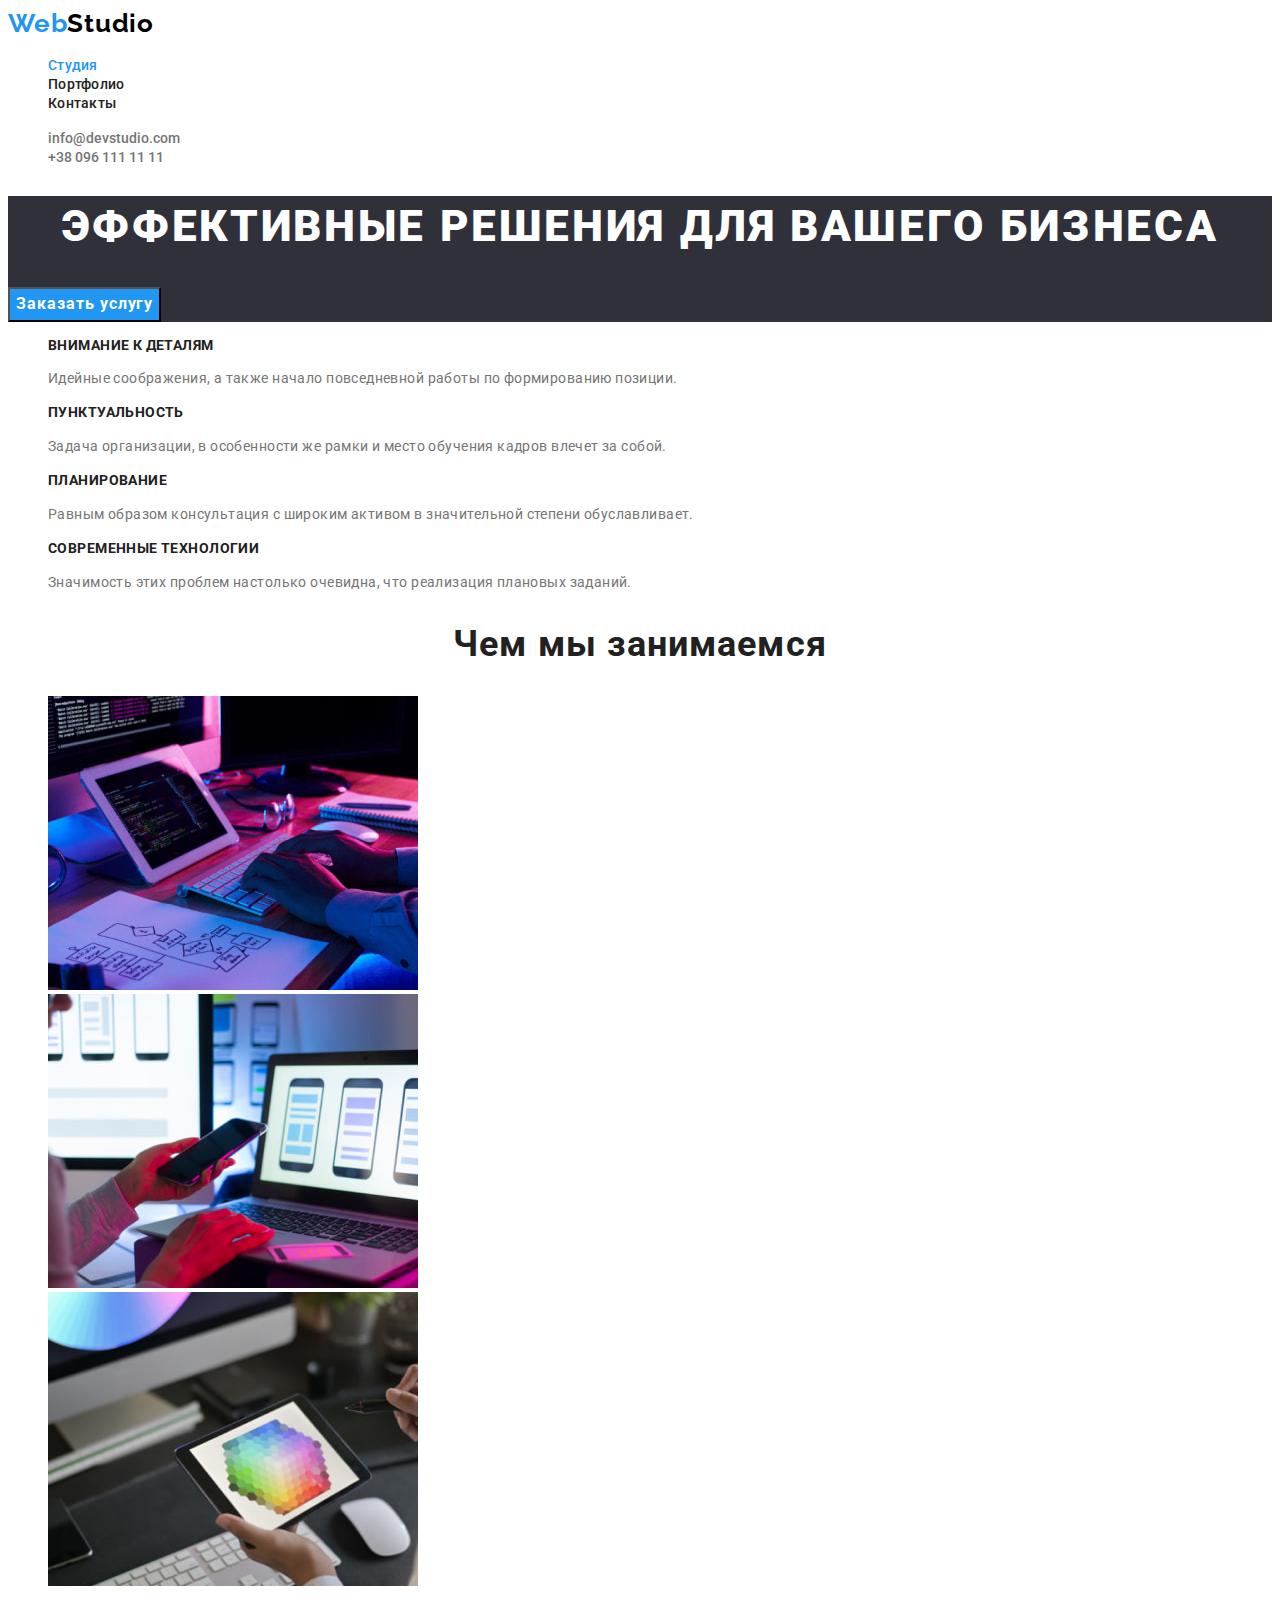
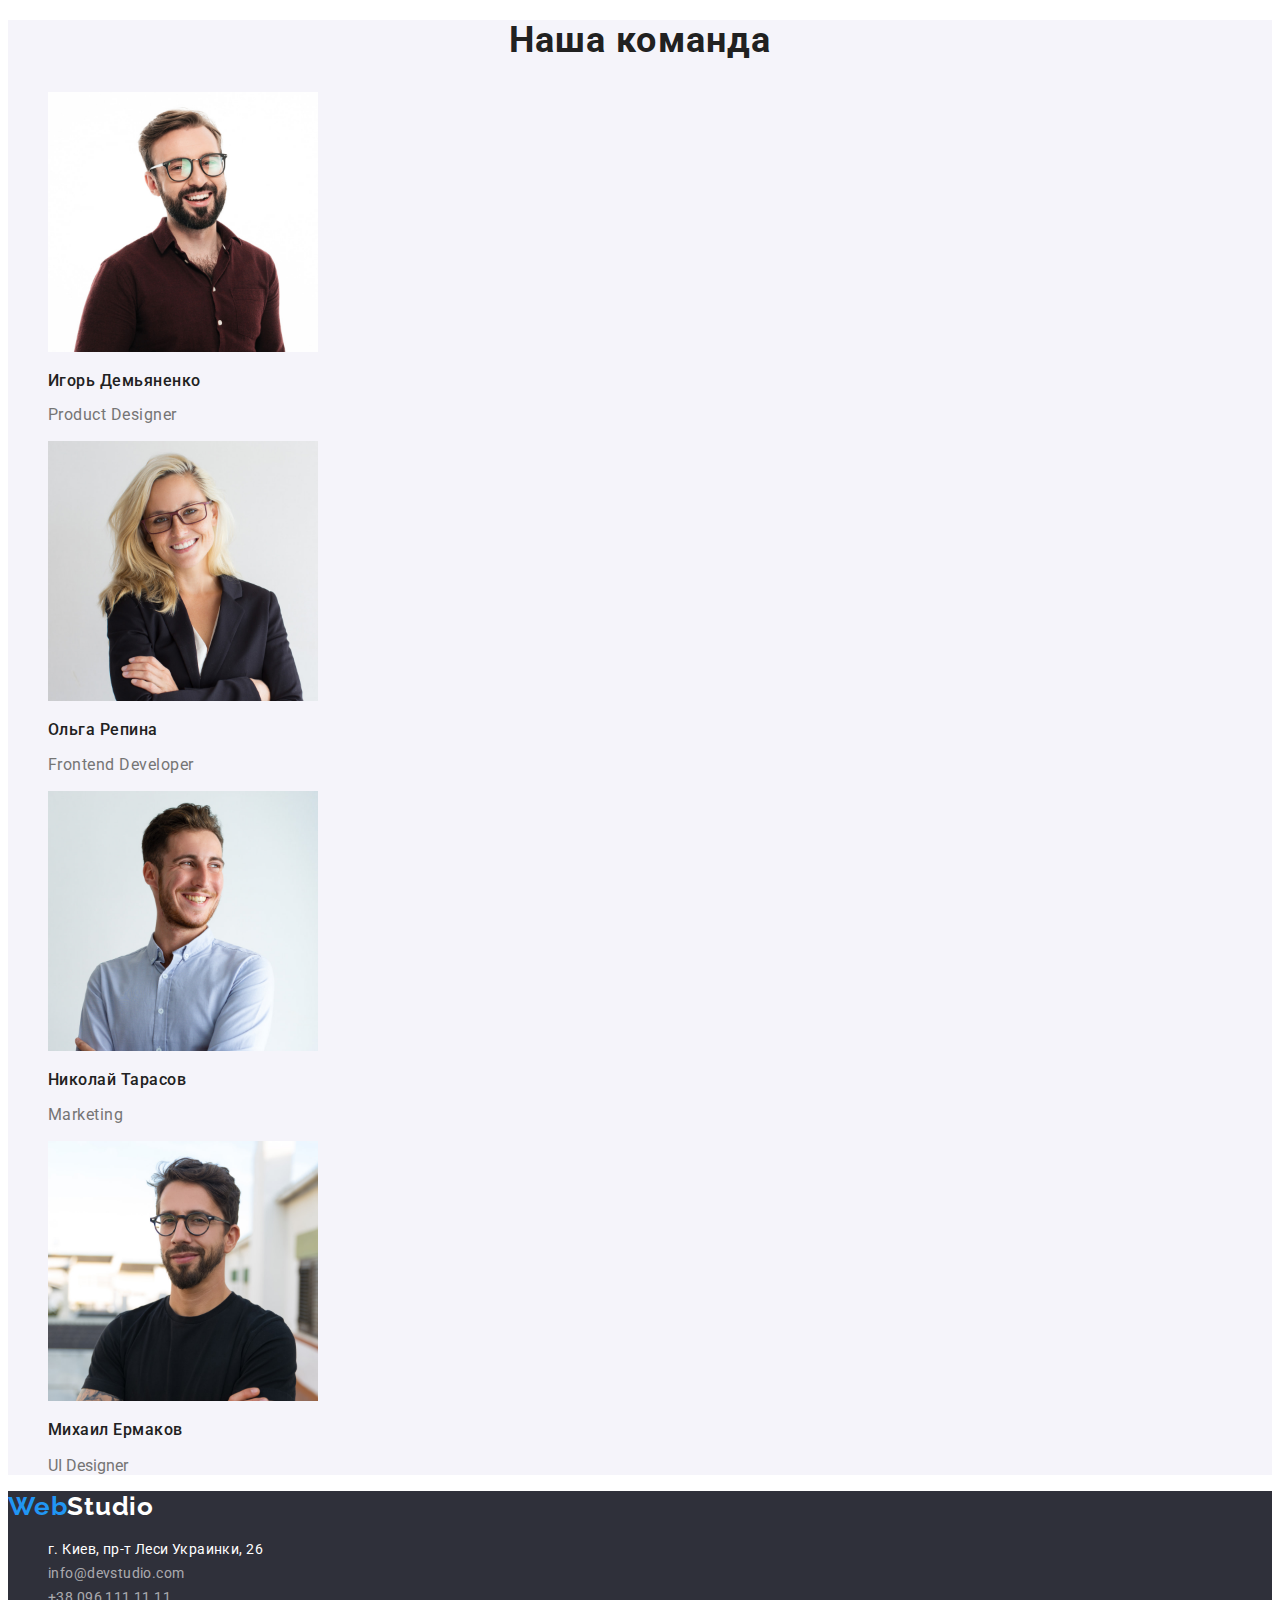
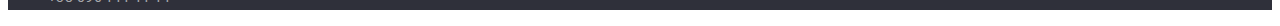
==== index.html @ c5df9e2e "Клонирует репозиторий" ====
<!DOCTYPE html>
<html lang="ru">
<head>
    <meta charset="UTF-8">
    <meta http-equiv="X-UA-Compatible" content="IE=edge">
    <meta name="viewport" content="width=device-width, initial-scale=1.0">
    <title>Студия</title>

    <link rel="preconnect" href="https://fonts.googleapis.com">
    <link rel="preconnect" href="https://fonts.gstatic.com" crossorigin>
    <link href="https://fonts.googleapis.com/css2?family=Raleway:wght@700&family=Roboto:wght@400;500;700;900&display=swap" rel="stylesheet">
    
    <link rel="stylesheet" href="./css/styles.css">
</head>
<body>
    <!-- Шапка сайта -->
    <header>
        <nav>
            <a class="logo" href="./index.html">Web<span class="logo-title">Studio</span></a> 
            <ul>
                <li><a class="link-nav current" href="./index.html">Студия</a></li>
                <li><a class="link-nav" href="./portfolio.html">Портфолио</a></li>
                <li><a class="link-nav" href="">Контакты</a></li>
            </ul>
        </nav>

            <ul>
                <li><a class="contact-nav" href="mailto:info@devstudio.com">info@devstudio.com</a></li>
                <li><a class="contact-nav" href="tel:+380961111111">+38 096 111 11 11</a></li>
            </ul>  
    </header>

    <main>
    <!-- Герой -->

        <section class="hero">
            <h1 class="hero-title">Эффективные решения для вашего бизнеса</h1>
            <button class="button" type="button">Заказать услугу</button>
        </section>

    <!-- Основные задачи -->

        <section>
    <!--Заголовок для ассистивных технологий-->
            <h2 class="visually-hidden">Особенности</h2>
            <ul class="features">
                <li>
                    <h3 class="features-title">Внимание к деталям</h3>
                    <p class="features-text">
                        Идейные соображения, а также начало
                        повседневной работы по формированию позиции.
                    </p>
                </li>
                <li>
                    <h3 class="features-title">Пунктуальность</h3>
                    <p class="features-text">
                        Задача организации, в особенности же рамки и
                        место обучения кадров влечет за собой.
                    </p>
                </li>
                <li>
                    <h3 class="features-title">Планирование</h3>
                    <p class="features-text">
                        Равным образом консультация с широким активом
                        в значительной степени обуславливает.
                    </p>
                </li>
                <li>
                    <h3 class="features-title">Современные технологии</h3>
                    <p class="features-text">
                        Значимость этих проблем настолько очевидна,
                        что реализация плановых заданий.
                    </p>
                </li>
            </ul>
        </section>
    <!-- Задачи студии -->
        <section>
            <h2 class="tasks">Чем мы занимаемся</h2>
            <ul>
                <li>
                    <img src="./img-studio/box1.jpeg" alt="Разработка сайтов" width="370">
                </li>
                <li>
                    <img src="./img-studio/box2.jpeg" alt="Техническая поддержка" width="370">
                </li>
                <li>
                    <img src="./img-studio/box3.jpeg" alt="Дизайнерское офорление" width="370">
                </li>
            </ul>
        </section>
        
    <!-- Наша команда -->
        <section class="section-team">
            <h2 class="team-title">Наша команда</h2>
        
            <ul>
                <li>
                    <img src="./img-studio/igor-dem.jpeg" alt="Фото Игоря Демьяненко" width="270">
                    <h3 class="team-member">Игорь Демьяненко</h3>
                    <p class="team-stream">Product Designer</p>
                </li>
                
                <li>
                    <img src="./img-studio/olga-repina.jpeg" alt="Фото Ольги Репиной" width="270">
                    <h3 class="team-member">Ольга Репина</h3>
                    <p class="team-stream">Frontend Developer</p>
                </li>
                
                <li>
                    <img src="./img-studio/nikolay-tarasov.jpeg" alt="Фото Николая Тарасова" width="270">
                    <h3 class="team-member">Николай Тарасов</h3>
                    <p class="team-stream">Marketing</p>
                </li>
                
                <li>
                    <img src="./img-studio/mikhail-ermakov.jpeg" alt="Фото Михаила Ермакова" width="270">
                    <h3 class="team-member">Михаил Ермаков</h3>
                    <p class="team-item">UI Designer</p>
                </li>
            </ul>   
        </section>
    </main>

<!-- Футер -->
    <footer class="footer">
        <a class="logo" href="./index.html">Web<span class="logo-title-footer">Studio</span></a> 
        <address>
            <ul>
                <li><a class="address-text" href="">г. Киев, пр-т Леси Украинки, 26</a></li>
                <li><a class="address-link" href="mailto:info@devstudio.com">info@devstudio.com</a></li>
                <li><a class="address-link" href="tel:+380961111111">+38 096 111 11 11</a></li>
            </ul>
        </address>
    </footer>
</body>
</html>
---- css/styles.css ----
:root {
  --primary-text-color: #757575;
  --title-text-color: #212121;
  --accent-color: #2196f3;
  --background-clr-btn: #F5F4FA;
}

body {
  font-family: 'Roboto', sans-serif;
  background-color: #ffffff;
  color: var(--primary-text-color);
}

li {
  list-style: none;
}
a {
  text-decoration: none;
}
/* Шапка сайта */
.logo {
  font-family: 'Raleway';
  font-weight: 700;
  font-size: 26px;
  line-height: 1.2;
  letter-spacing: 0.03em;

  color: var(--accent-color);
}

.logo-title {
  font-family: 'Raleway';
  font-size: 26px;
  line-height: 1.2;
  letter-spacing: 0.03em;

  color: #000000;
}

.link-nav.current {
  color: var(--accent-color)
}

.link-nav {
  font-weight: 500;
  font-size: 14px;
  line-height: 1.14;
  letter-spacing: 0.02em;

  color: var(--title-text-color);
}

.link-nav:hover,
.link-nav.current:focus {
  color: var(--accent-color);
}

.link-nav.current:active {
  color: var(--accent-color);
}

.contact-nav {
  font-weight: 500;
  font-size: 14px;
  line-height: 1.14;

  color: var(--primary-text-color);
}

.contact-nav:hover,
.contact-nav:focus {
  color: var(--accent-color);
}

/* Секция Герой */
.hero {
  background: #2f303a;
}

.hero-title {
  font-weight: 900;
  font-size: 44px;
  line-height: 1.4;
  text-align: center;
  letter-spacing: 0.06em;
  text-transform: uppercase;

  color: #ffffff;
}

.button {
  font-family: inherit;
  font-weight: 700;
  font-size: 16px;
  line-height: 1.8;
  align-items: center;
  text-align: center;
  letter-spacing: 0.06em;
  cursor: pointer;

  background-color: var(--accent-color);
  color: #FFFFFF;
}

/* Основные задачи Веб-Студии */
.visually-hidden {
  position: absolute;
  white-space: nowrap;
  width: 1px;
  height: 1px;
  overflow: hidden;
  border: 0;
  padding: 0;
  clip: rect(0 0 0 0);
  clip-path: inset(50%);
  margin: -1px;
}

.features-title {
  font-weight: 700;
  font-size: 14px;
  line-height: 1.14;
  letter-spacing: 0.03em;
  text-transform: uppercase;

  color: var(--title-text-color)
  }

.features-text {
font-size: 14px;
line-height: 1.7;
letter-spacing: 0.03em;

color: var(--primary-text-color)
}

/* Задачи Веб-Студии */
.tasks {
font-weight: 700;
font-size: 36px;
line-height: 1.16;
text-align: center;
letter-spacing: 0.03em;

color: var(--title-text-color)
}

/* Наша команда */
.section-team {
  background: #F5F4FA;
}
.team-title {
  font-weight: 700;
  font-size: 36px;
  line-height: 1.16;
  text-align: center;
  letter-spacing: 0.03em;

  color: var(--title-text-color)
}

.team-member {
  font-weight: 500;
  font-size: 16px;
  line-height: 1.18;
  letter-spacing: 0.03em;

  color: var(--title-text-color);
}

.team-stream {
  font-weight: 400;
  font-size: 16px;
  line-height: 1.18;
  letter-spacing: 0.03em;

  color: var(--primary-text-color)
}

/* Футер */
.footer {
  background: #2F303A;
}

.logo-title-footer {
  font-family: 'Raleway';
  font-size: 26px;
  line-height: 1.2;
  letter-spacing: 0.03em;

  color: #FFFFFF;
}

.address-text {
  font-family: 'Roboto';
  font-style: normal;
  font-size: 14px;
  line-height: 1.71;
  letter-spacing: 0.03em;

  color: #FFFFFF;
}
.address-link {
  font-family: 'Roboto';
  font-style: normal;
  font-size: 14px;
  line-height: 1.71;
  letter-spacing: 0.03em;

  color: rgba(255, 255, 255, 0.6);
}

/* Страница Портфолио */

.button-filter {
  font-family: inherit;
  font-weight: 500;
  font-size: 16px;
  line-height: 1.62;
  text-align: center;
  letter-spacing: 0.03em;
  cursor: pointer;
  
  color:var(--title-text-color);
  background-color: var(--background-clr-btn);
}
.button-filter:hover,
.button-filter:focus {
  color: #FFFFFF;
  background-color: var(--accent-color);
}
.button-filter .active:active {
  color: #FFFFFF;
  background-color: var(--accent-color);
}
/* Галерея проектов */
.cards-title {
  font-weight: 700;
  font-size: 18px;
  line-height: 2;
  letter-spacing: 0.06em;

  color: var(--title-text-color)
}
.cards-item {
  font-size: 16px;
  line-height: 1.88;
  letter-spacing: 0.03em;

  color: var(--primary-text-color);
}
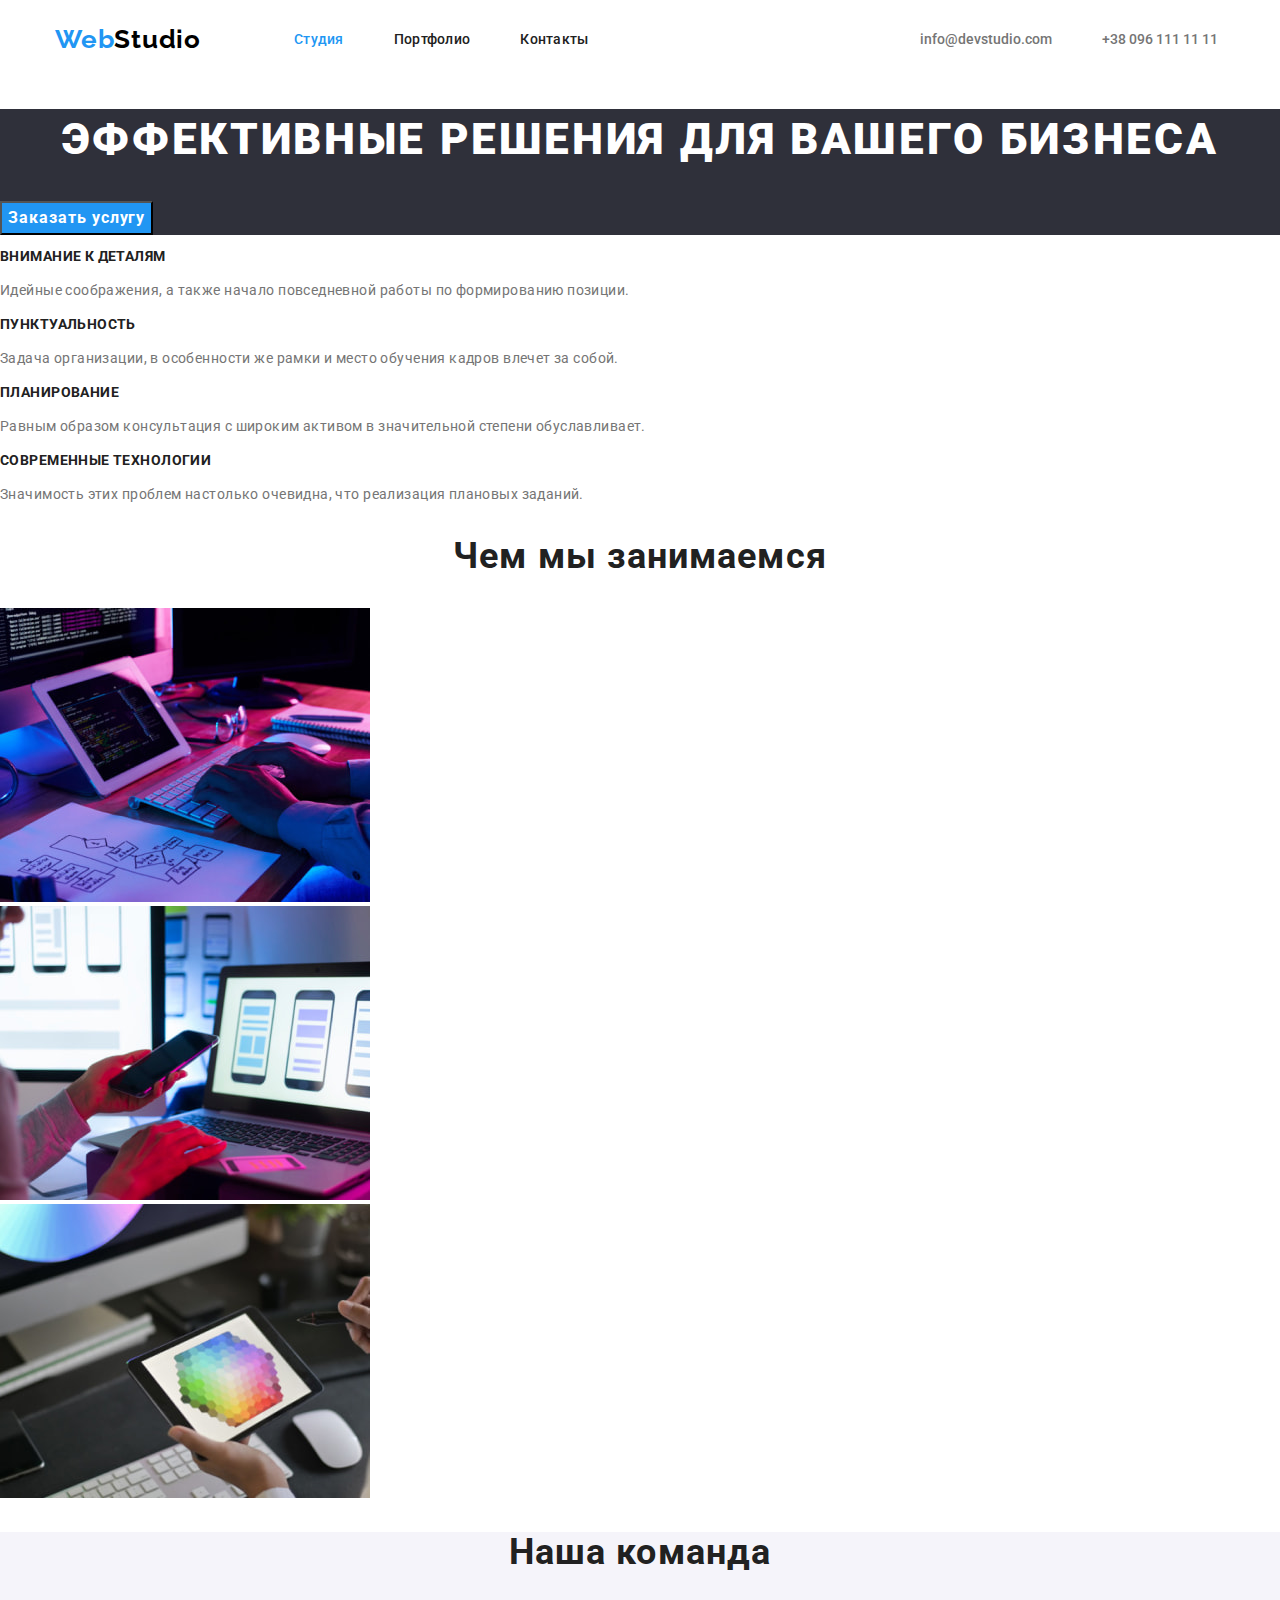
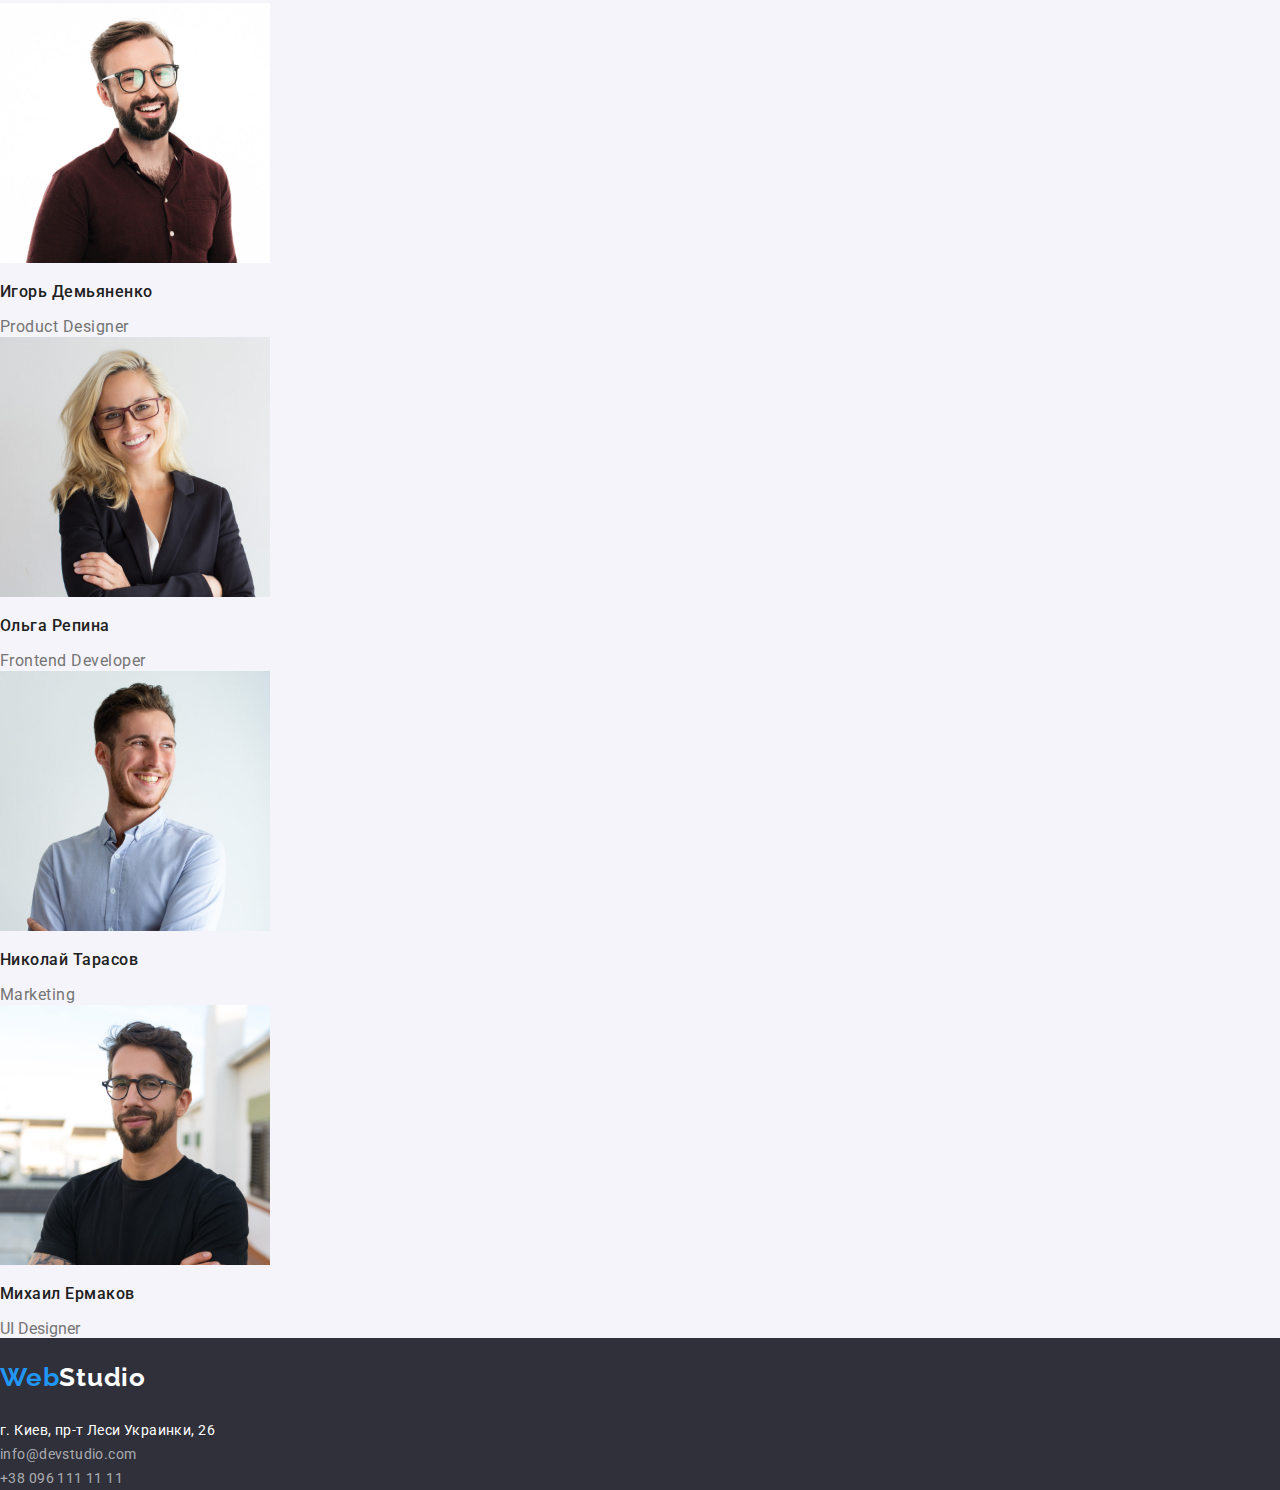
==== commit 2b29b34f: "Оформляет Header" ====
--- a/index.html
+++ b/index.html
@@ -5,6 +5,8 @@
     <meta http-equiv="X-UA-Compatible" content="IE=edge">
     <meta name="viewport" content="width=device-width, initial-scale=1.0">
     <title>Студия</title>
+
+    <link rel="stylesheet" href="https://cdnjs.cloudflare.com/ajax/libs/modern-normalize/1.1.0/modern-normalize.min.css" integrity="sha512-wpPYUAdjBVSE4KJnH1VR1HeZfpl1ub8YT/NKx4PuQ5NmX2tKuGu6U/JRp5y+Y8XG2tV+wKQpNHVUX03MfMFn9Q==" crossorigin="anonymous" referrerpolicy="no-referrer" />
 
     <link rel="preconnect" href="https://fonts.googleapis.com">
     <link rel="preconnect" href="https://fonts.gstatic.com" crossorigin>
@@ -15,19 +17,21 @@
 <body>
     <!-- Шапка сайта -->
     <header>
-        <nav>
-            <a class="logo" href="./index.html">Web<span class="logo-title">Studio</span></a> 
-            <ul>
-                <li><a class="link-nav current" href="./index.html">Студия</a></li>
-                <li><a class="link-nav" href="./portfolio.html">Портфолио</a></li>
-                <li><a class="link-nav" href="">Контакты</a></li>
+        <div class="header">
+            <nav class="nav-box">
+                <a class="logo" href="./index.html">Web<span class="logo-title">Studio</span></a> 
+                <ul class="navigation-links">
+                    <li class="site-nav"><a class="link-nav current" href="./index.html">Студия</a></li>
+                    <li class="site-nav"><a class="link-nav" href="./portfolio.html">Портфолио</a></li>
+                    <li class="site-nav"><a class="link-nav" href="">Контакты</a></li>
+                </ul>
+            </nav>
+
+            <ul class="contact-box">
+                <li class="site-contact"><a class="contact-nav" href="mailto:info@devstudio.com">info@devstudio.com</a></li>
+                <li class="site-contact"><a class="contact-nav" href="tel:+380961111111">+38 096 111 11 11</a></li>
             </ul>
-        </nav>
-
-            <ul>
-                <li><a class="contact-nav" href="mailto:info@devstudio.com">info@devstudio.com</a></li>
-                <li><a class="contact-nav" href="tel:+380961111111">+38 096 111 11 11</a></li>
-            </ul>  
+        </div> 
     </header>
 
     <main>
--- a/css/styles.css
+++ b/css/styles.css
@@ -9,13 +9,24 @@
   font-family: 'Roboto', sans-serif;
   background-color: #ffffff;
   color: var(--primary-text-color);
+
+  margin: 0;
 }
 
 li {
   list-style: none;
+  margin: 0;
+}
+ul {
+  margin: 0;
+  padding: 0;
 }
 a {
   text-decoration: none;
+  margin: 0;
+}
+p {
+  margin: 0;
 }
 /* Шапка сайта */
 .logo {
@@ -25,9 +36,12 @@
   line-height: 1.2;
   letter-spacing: 0.03em;
 
-  color: var(--accent-color);
-}
-
+  display: block;
+  padding-top: 24px;
+  padding-bottom: 25px;
+
+  color: var(--accent-color); 
+}
 .logo-title {
   font-family: 'Raleway';
   font-size: 26px;
@@ -36,20 +50,42 @@
 
   color: #000000;
 }
-
+.header {
+  display: flex;
+  width: 1170px;
+  height: 80px;
+  margin-left: auto;
+  margin-right: auto;
+  align-items: center;
+}
+.nav-box {
+  display: flex;
+}
+.contact-box {
+  display: flex;
+  margin-left: 331px;
+}
+.navigation-links {
+  display: flex;
+  margin-left: 93px;
+}
+.navigation-links .site-nav + .site-nav {
+  margin-left: 50px;
+}
+.link-nav {
+  display: block;
+  padding: 32px 0;
+
+  font-weight: 500;
+  font-size: 14px;
+  line-height: 1.14;
+  letter-spacing: 0.02em;
+
+  color: var(--title-text-color);
+}
 .link-nav.current {
   color: var(--accent-color)
 }
-
-.link-nav {
-  font-weight: 500;
-  font-size: 14px;
-  line-height: 1.14;
-  letter-spacing: 0.02em;
-
-  color: var(--title-text-color);
-}
-
 .link-nav:hover,
 .link-nav.current:focus {
   color: var(--accent-color);
@@ -58,15 +94,19 @@
 .link-nav.current:active {
   color: var(--accent-color);
 }
-
+.contact-box .site-contact + .site-contact {
+  margin-left: 50px;
+}
 .contact-nav {
   font-weight: 500;
   font-size: 14px;
   line-height: 1.14;
 
   color: var(--primary-text-color);
-}
-
+
+  display: block;
+  padding: 32px 0;
+}
 .contact-nav:hover,
 .contact-nav:focus {
   color: var(--accent-color);
@@ -89,6 +129,9 @@
 }
 
 .button {
+  margin-left: auto;
+  margin-right: auto;
+
   font-family: inherit;
   font-weight: 700;
   font-size: 16px;
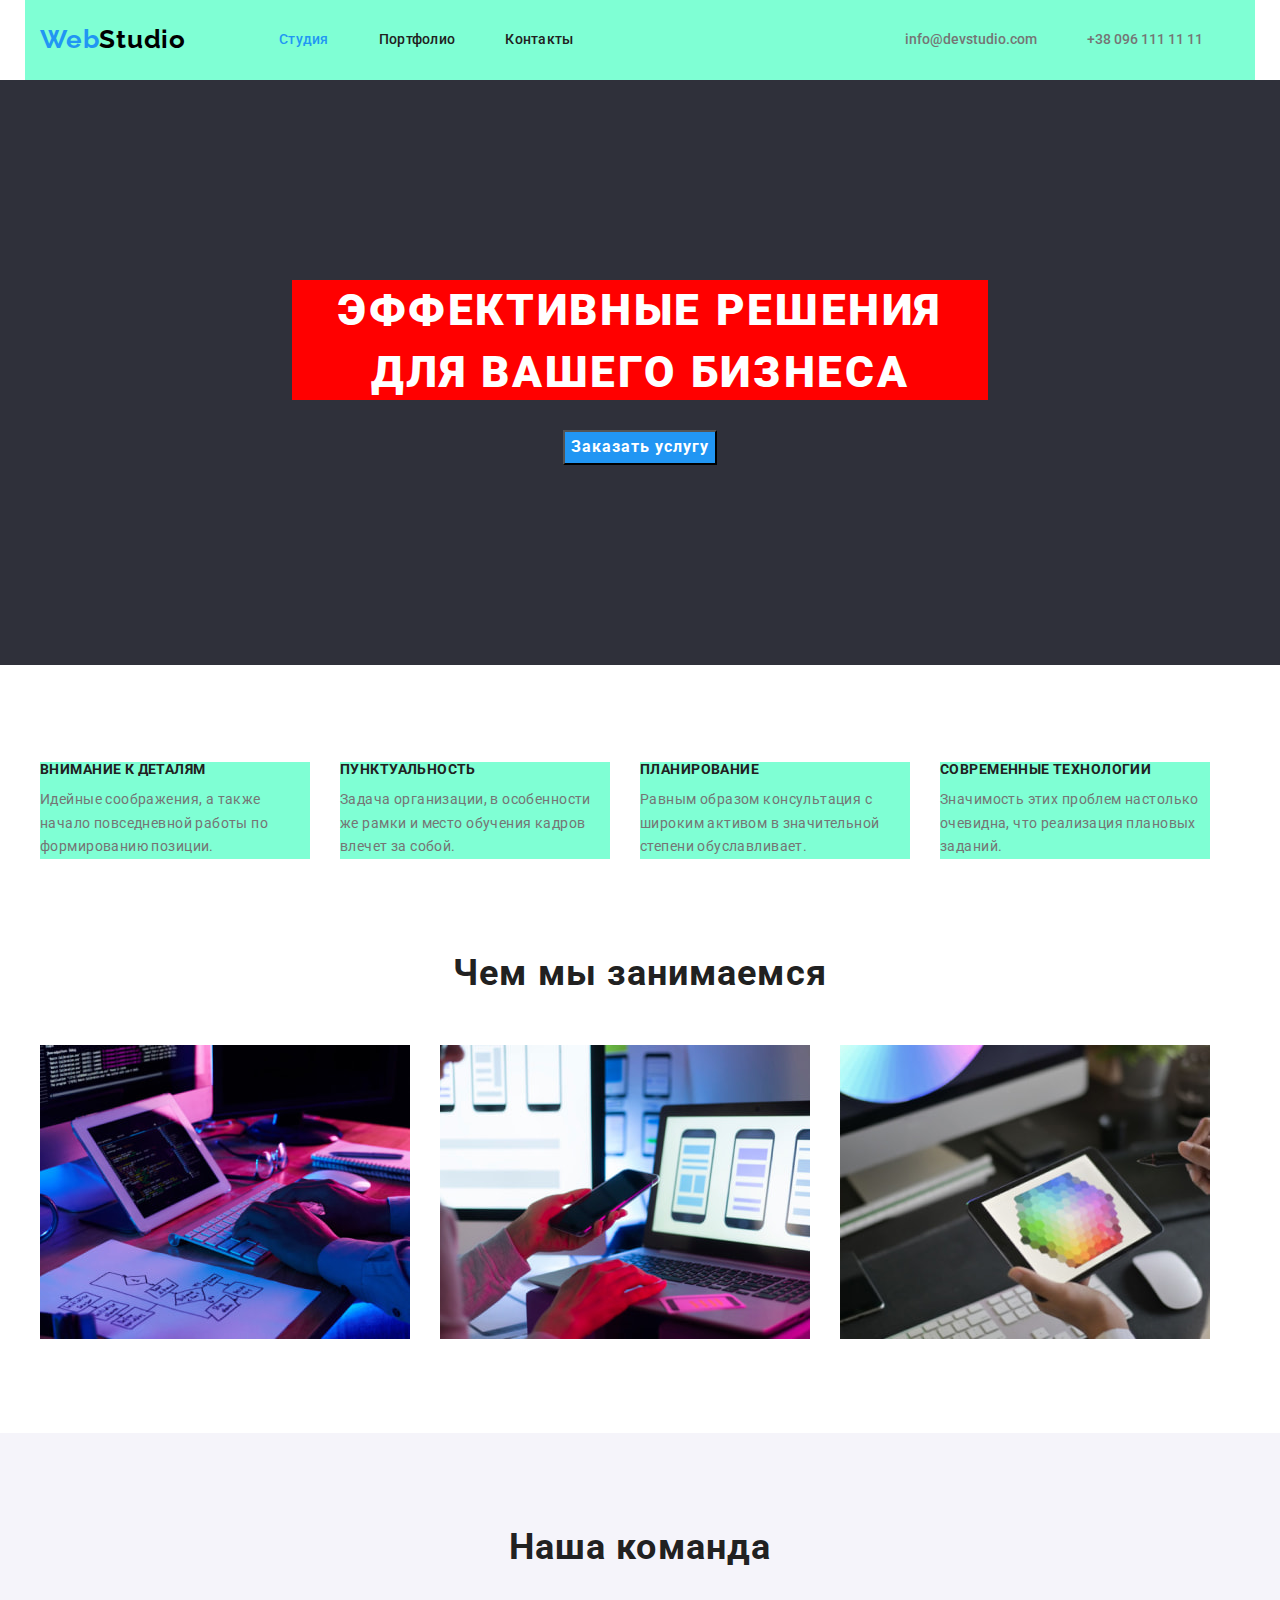
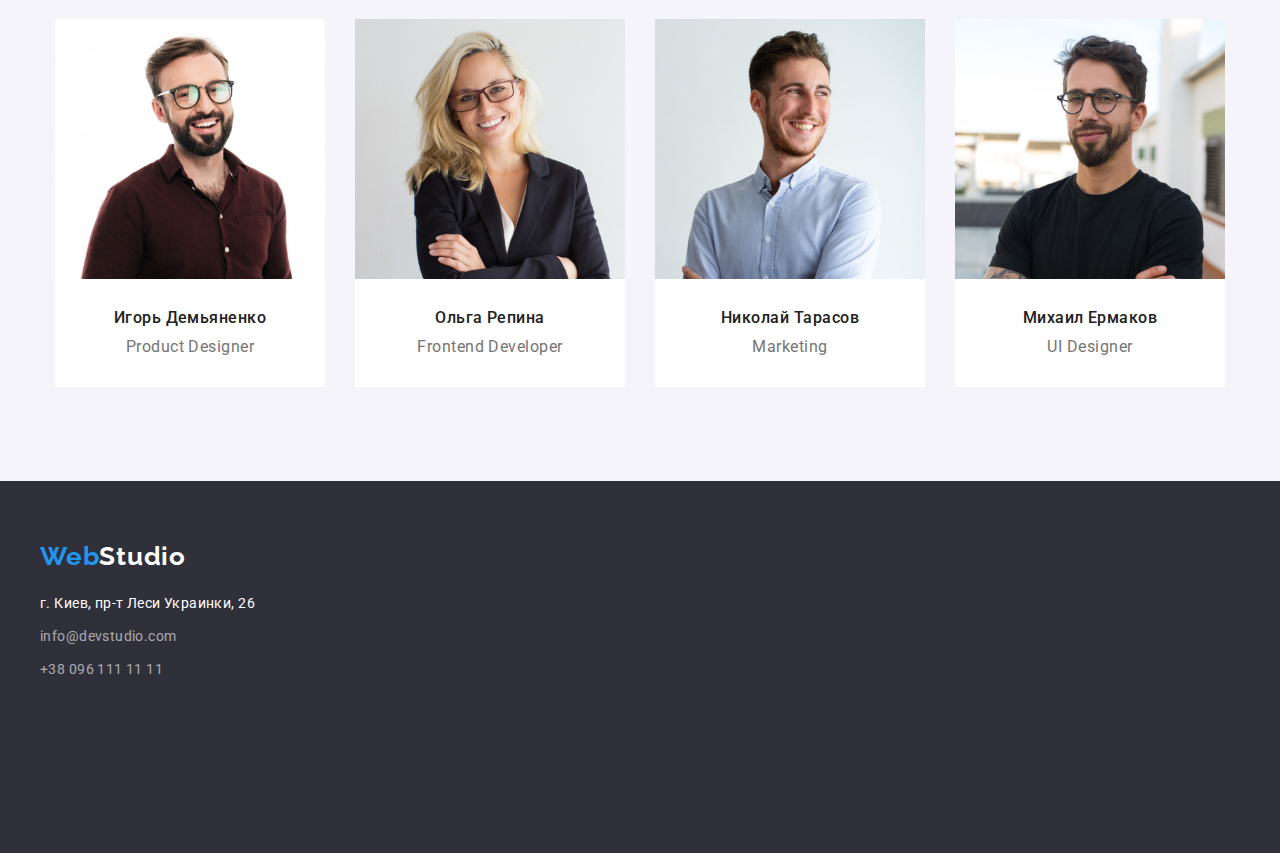
==== commit cd8dd550: "Оформляет страницу Студия" ====
--- a/index.html
+++ b/index.html
@@ -38,38 +38,40 @@
     <!-- Герой -->
 
         <section class="hero">
+            <div class="hero-conteiner">
             <h1 class="hero-title">Эффективные решения для вашего бизнеса</h1>
             <button class="button" type="button">Заказать услугу</button>
+            </div>
         </section>
 
     <!-- Основные задачи -->
 
-        <section>
+        <section class="container">
     <!--Заголовок для ассистивных технологий-->
             <h2 class="visually-hidden">Особенности</h2>
             <ul class="features">
-                <li>
+                <li class="features-item">
                     <h3 class="features-title">Внимание к деталям</h3>
                     <p class="features-text">
                         Идейные соображения, а также начало
                         повседневной работы по формированию позиции.
                     </p>
                 </li>
-                <li>
+                <li class="features-item">
                     <h3 class="features-title">Пунктуальность</h3>
                     <p class="features-text">
                         Задача организации, в особенности же рамки и
                         место обучения кадров влечет за собой.
                     </p>
                 </li>
-                <li>
+                <li class="features-item">
                     <h3 class="features-title">Планирование</h3>
                     <p class="features-text">
                         Равным образом консультация с широким активом
                         в значительной степени обуславливает.
                     </p>
                 </li>
-                <li>
+                <li class="features-item">
                     <h3 class="features-title">Современные технологии</h3>
                     <p class="features-text">
                         Значимость этих проблем настолько очевидна,
@@ -79,63 +81,69 @@
             </ul>
         </section>
     <!-- Задачи студии -->
-        <section>
-            <h2 class="tasks">Чем мы занимаемся</h2>
-            <ul>
-                <li>
+        <section class="container-task">
+            <h2 class="tasks-title">Чем мы занимаемся</h2>
+            <ul class="tasks">
+                <li class="task-item">
                     <img src="./img-studio/box1.jpeg" alt="Разработка сайтов" width="370">
                 </li>
-                <li>
+                <li class="task-item">
                     <img src="./img-studio/box2.jpeg" alt="Техническая поддержка" width="370">
                 </li>
-                <li>
+                <li class="task-item">
                     <img src="./img-studio/box3.jpeg" alt="Дизайнерское офорление" width="370">
                 </li>
             </ul>
         </section>
         
     <!-- Наша команда -->
-        <section class="section-team">
+        <section class="container-team">
+            <div class="our-team">
             <h2 class="team-title">Наша команда</h2>
         
-            <ul>
-                <li>
+            <ul class="list-members">
+                <li class="member">
                     <img src="./img-studio/igor-dem.jpeg" alt="Фото Игоря Демьяненко" width="270">
                     <h3 class="team-member">Игорь Демьяненко</h3>
                     <p class="team-stream">Product Designer</p>
                 </li>
                 
-                <li>
+                <li class="member">
                     <img src="./img-studio/olga-repina.jpeg" alt="Фото Ольги Репиной" width="270">
                     <h3 class="team-member">Ольга Репина</h3>
                     <p class="team-stream">Frontend Developer</p>
                 </li>
                 
-                <li>
+                <li class="member">
                     <img src="./img-studio/nikolay-tarasov.jpeg" alt="Фото Николая Тарасова" width="270">
                     <h3 class="team-member">Николай Тарасов</h3>
                     <p class="team-stream">Marketing</p>
                 </li>
                 
-                <li>
+                <li class="member">
                     <img src="./img-studio/mikhail-ermakov.jpeg" alt="Фото Михаила Ермакова" width="270">
                     <h3 class="team-member">Михаил Ермаков</h3>
-                    <p class="team-item">UI Designer</p>
+                    <p class="team-stream">UI Designer</p>
                 </li>
-            </ul>   
+            </ul>
+            </div>
         </section>
     </main>
 
 <!-- Футер -->
     <footer class="footer">
-        <a class="logo" href="./index.html">Web<span class="logo-title-footer">Studio</span></a> 
-        <address>
-            <ul>
-                <li><a class="address-text" href="">г. Киев, пр-т Леси Украинки, 26</a></li>
-                <li><a class="address-link" href="mailto:info@devstudio.com">info@devstudio.com</a></li>
-                <li><a class="address-link" href="tel:+380961111111">+38 096 111 11 11</a></li>
-            </ul>
-        </address>
+        <div class="footer-item">
+            <div class="logotype">
+                <a class="logo-footer" href="./index.html">Web<span class="logo-title-footer">Studio</span></a> 
+            </div>
+            <address class="address">
+                <ul>
+                    <li class="address-item"><a class="address-text" href="">г. Киев, пр-т Леси Украинки, 26</a></li>
+                    <li class="address-item"><a class="address-link" href="mailto:info@devstudio.com">info@devstudio.com</a></li>
+                    <li class="address-item"><a class="address-link" href="tel:+380961111111">+38 096 111 11 11</a></li>
+                </ul>
+            </address>
+        </div>
     </footer>
 </body>
 </html>
--- a/css/styles.css
+++ b/css/styles.css
@@ -2,7 +2,7 @@
   --primary-text-color: #757575;
   --title-text-color: #212121;
   --accent-color: #2196f3;
-  --background-clr-btn: #F5F4FA;
+  --background-clr-btn: #f5f4fa;
 }
 
 body {
@@ -24,9 +24,18 @@
 a {
   text-decoration: none;
   margin: 0;
+  padding: 0;
 }
 p {
   margin: 0;
+}
+h1,
+h2,
+h3 {
+  margin: 0;
+}
+img {
+  display: block;
 }
 /* Шапка сайта */
 .logo {
@@ -40,7 +49,7 @@
   padding-top: 24px;
   padding-bottom: 25px;
 
-  color: var(--accent-color); 
+  color: var(--accent-color);
 }
 .logo-title {
   font-family: 'Raleway';
@@ -52,8 +61,13 @@
 }
 .header {
   display: flex;
-  width: 1170px;
+  width: 1200px;
   height: 80px;
+  padding-left: 15px;
+  padding-right: 15px;
+
+  background-color: aquamarine;
+
   margin-left: auto;
   margin-right: auto;
   align-items: center;
@@ -84,7 +98,7 @@
   color: var(--title-text-color);
 }
 .link-nav.current {
-  color: var(--accent-color)
+  color: var(--accent-color);
 }
 .link-nav:hover,
 .link-nav.current:focus {
@@ -116,8 +130,22 @@
 .hero {
   background: #2f303a;
 }
-
+.hero-conteiner {
+  text-align: center;
+  width: 1200px;
+  padding-left: 15px;
+  padding-right: 15px;
+  padding-top: 200px;
+  margin-left: auto;
+  margin-right: auto;
+}
 .hero-title {
+  width: 696px;
+  height: 120px;
+  margin-left: auto;
+  margin-right: auto;
+  margin-bottom: 30px;
+
   font-weight: 900;
   font-size: 44px;
   line-height: 1.4;
@@ -126,23 +154,24 @@
   text-transform: uppercase;
 
   color: #ffffff;
+  background-color: red;
 }
 
 .button {
-  margin-left: auto;
-  margin-right: auto;
+  margin-right: auto;
+  margin-left: auto;
+  margin-bottom: 200px;
 
   font-family: inherit;
   font-weight: 700;
   font-size: 16px;
   line-height: 1.8;
-  align-items: center;
-  text-align: center;
+
   letter-spacing: 0.06em;
   cursor: pointer;
 
   background-color: var(--accent-color);
-  color: #FFFFFF;
+  color: #ffffff;
 }
 
 /* Основные задачи Веб-Студии */
@@ -158,51 +187,123 @@
   clip-path: inset(50%);
   margin: -1px;
 }
-
+.container {
+  width: 1200px;
+  padding-left: 15px;
+  padding-right: 15px;
+  margin-left: auto;
+  margin-right: auto;
+  margin-top: 97px;
+  margin-bottom: 94px;
+}
+.features {
+  display: flex;
+}
+.features-item {
+  width: 270px;
+  background-color: aquamarine;
+}
+.features .features-item + .features-item {
+  margin-left: 30px;
+}
 .features-title {
+  margin-bottom: 10px;
+
   font-weight: 700;
   font-size: 14px;
   line-height: 1.14;
   letter-spacing: 0.03em;
   text-transform: uppercase;
 
-  color: var(--title-text-color)
-  }
+  color: var(--title-text-color);
+}
 
 .features-text {
-font-size: 14px;
-line-height: 1.7;
-letter-spacing: 0.03em;
-
-color: var(--primary-text-color)
+  font-size: 14px;
+  line-height: 1.7;
+  letter-spacing: 0.03em;
+
+  color: var(--primary-text-color);
 }
 
 /* Задачи Веб-Студии */
-.tasks {
-font-weight: 700;
-font-size: 36px;
-line-height: 1.16;
-text-align: center;
-letter-spacing: 0.03em;
-
-color: var(--title-text-color)
-}
-
-/* Наша команда */
-.section-team {
-  background: #F5F4FA;
-}
-.team-title {
+.container-task {
+  width: 1200px;
+  padding-left: 15px;
+  padding-right: 15px;
+  margin-left: auto;
+  margin-right: auto;
+  margin-bottom: 94px;
+}
+.tasks-title {
+  margin-bottom: 50px;
+
   font-weight: 700;
   font-size: 36px;
   line-height: 1.16;
   text-align: center;
   letter-spacing: 0.03em;
 
-  color: var(--title-text-color)
-}
-
+  color: var(--title-text-color);
+}
+.tasks {
+  display: flex;
+}
+.tasks .task-item + .task-item {
+  margin-left: 30px;
+}
+
+/* Наша команда */
+.container-team {
+  background: #f5f4fa;
+}
+.our-team {
+  display: flex;
+  width: 1200px;
+  padding-left: 15px;
+  padding-right: 15px;
+  margin-left: auto;
+  margin-right: auto;
+  height: 648px;
+  flex-wrap: wrap;
+  justify-content: space-around;
+  align-content: center;
+}
+.team-title {
+  padding-top: 94px;
+  padding-bottom: 50px;
+
+  text-align: center;
+  font-weight: 700;
+  font-size: 36px;
+  line-height: 1.16;
+
+  letter-spacing: 0.03em;
+
+  color: var(--title-text-color);
+}
+.list-members {
+  display: flex;
+  text-align: center;
+  width: 1170px;
+  height: 368px;
+  margin-bottom: 94px;
+  margin-left: auto;
+  margin-right: auto;
+}
+.list-members .member + .member {
+  margin-left: 30px;
+}
+.member {
+  width: 270px;
+  height: 368px;
+
+  background-color: #ffffff;
+}
 .team-member {
+  margin-top: 30px;
+  text-align: center;
+
   font-weight: 500;
   font-size: 16px;
   line-height: 1.18;
@@ -212,28 +313,64 @@
 }
 
 .team-stream {
+  margin-top: 10px;
+  text-align: center;
+
   font-weight: 400;
   font-size: 16px;
   line-height: 1.18;
   letter-spacing: 0.03em;
 
-  color: var(--primary-text-color)
+  color: var(--primary-text-color);
 }
 
 /* Футер */
 .footer {
-  background: #2F303A;
-}
-
+  background: #2f303a;
+  display: block;
+}
+.footer-item {
+  align-items: flex-start;
+  width: 1200px;
+  height: 252px;
+  padding: 60px 15px;
+  margin-left: auto;
+  margin-right: auto;
+}
+.logotype {
+  display: block;
+  margin-right: 0;
+}
+.logo-footer {
+  font-family: 'Raleway';
+  font-weight: 700;
+  font-size: 26px;
+  line-height: 1.2;
+  letter-spacing: 0.03em;
+
+  display: block;
+
+  color: var(--accent-color);
+}
+.address {
+  display: block;
+  width: 231px;
+  height: 81px;
+  padding-top: 20px;
+  padding-bottom: 60px;
+  margin-right: 0;
+}
 .logo-title-footer {
   font-family: 'Raleway';
   font-size: 26px;
   line-height: 1.2;
   letter-spacing: 0.03em;
 
-  color: #FFFFFF;
-}
-
+  color: #ffffff;
+}
+.address .address-item + .address-item {
+  padding-top: 9px;
+}
 .address-text {
   font-family: 'Roboto';
   font-style: normal;
@@ -241,7 +378,7 @@
   line-height: 1.71;
   letter-spacing: 0.03em;
 
-  color: #FFFFFF;
+  color: #ffffff;
 }
 .address-link {
   font-family: 'Roboto';
@@ -263,17 +400,17 @@
   text-align: center;
   letter-spacing: 0.03em;
   cursor: pointer;
-  
-  color:var(--title-text-color);
+
+  color: var(--title-text-color);
   background-color: var(--background-clr-btn);
 }
 .button-filter:hover,
 .button-filter:focus {
-  color: #FFFFFF;
+  color: #ffffff;
   background-color: var(--accent-color);
 }
 .button-filter .active:active {
-  color: #FFFFFF;
+  color: #ffffff;
   background-color: var(--accent-color);
 }
 /* Галерея проектов */
@@ -283,7 +420,7 @@
   line-height: 2;
   letter-spacing: 0.06em;
 
-  color: var(--title-text-color)
+  color: var(--title-text-color);
 }
 .cards-item {
   font-size: 16px;
@@ -291,4 +428,4 @@
   letter-spacing: 0.03em;
 
   color: var(--primary-text-color);
-}+}
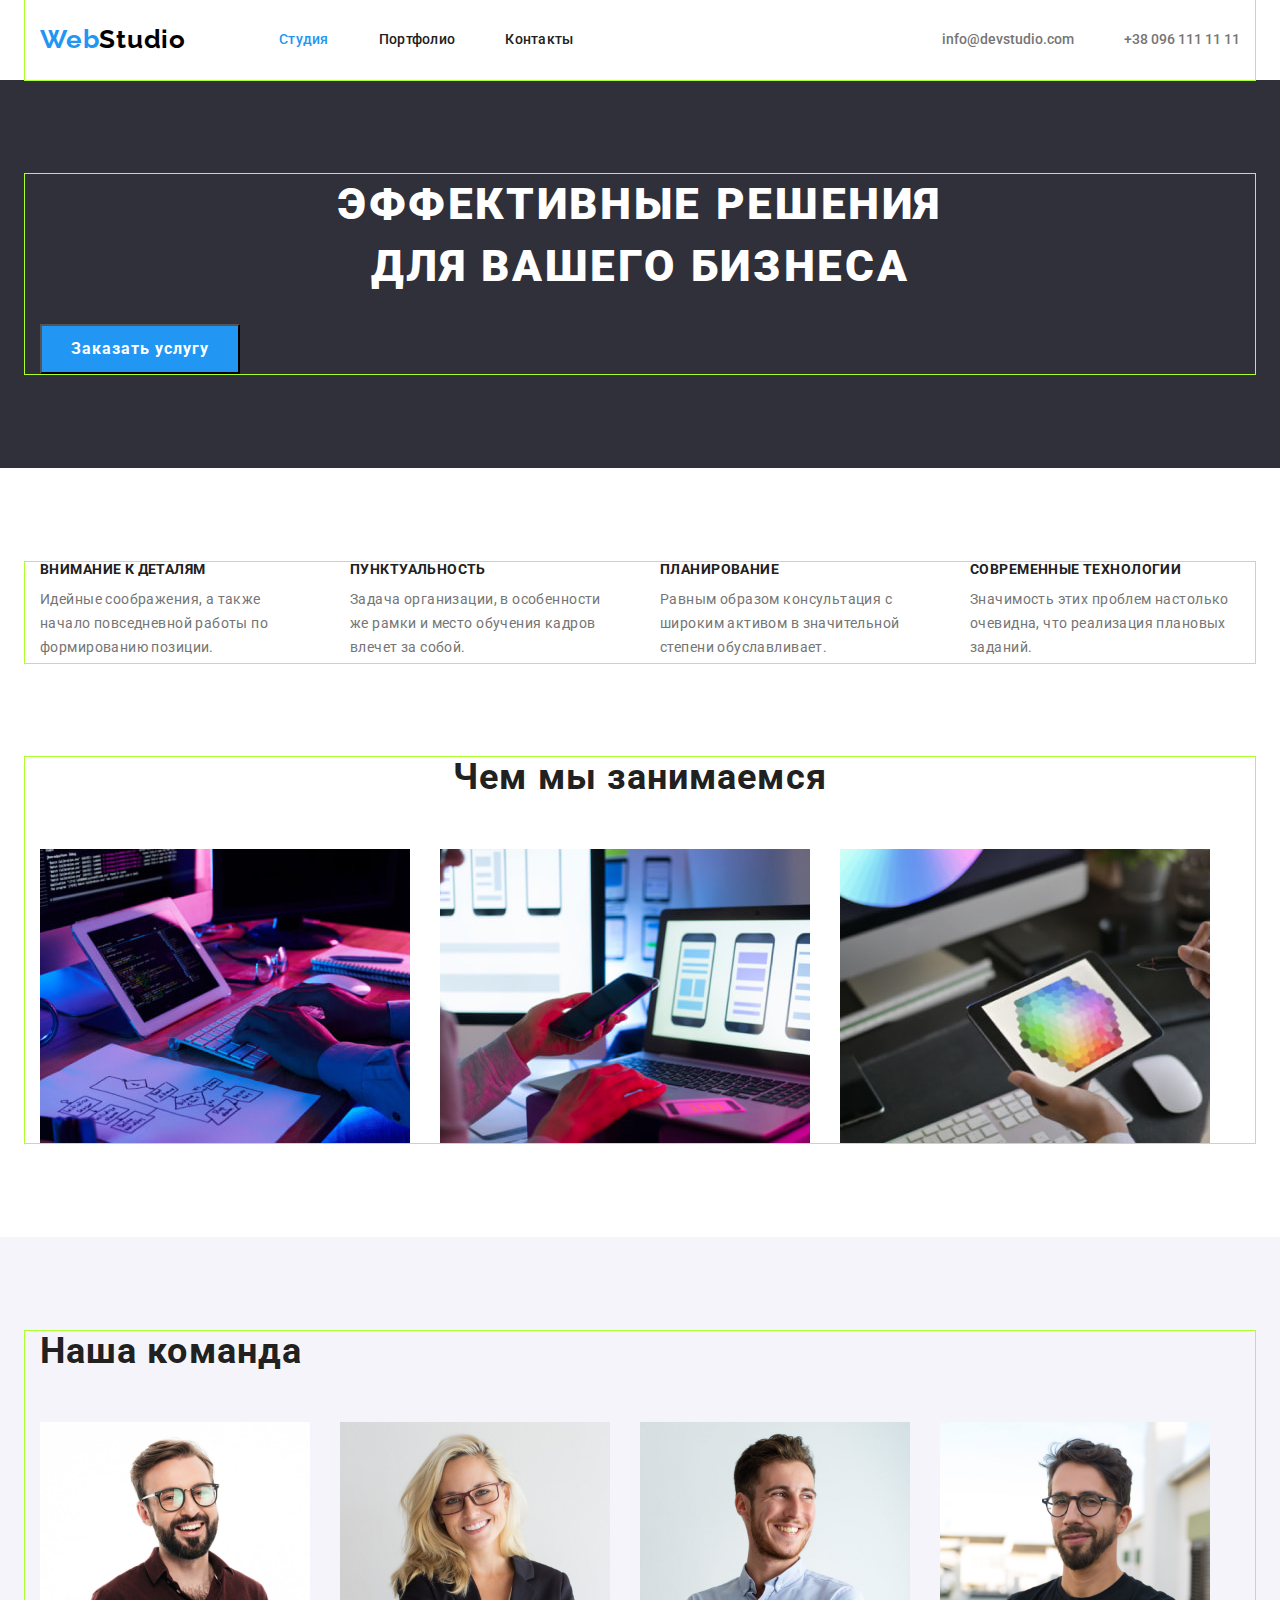
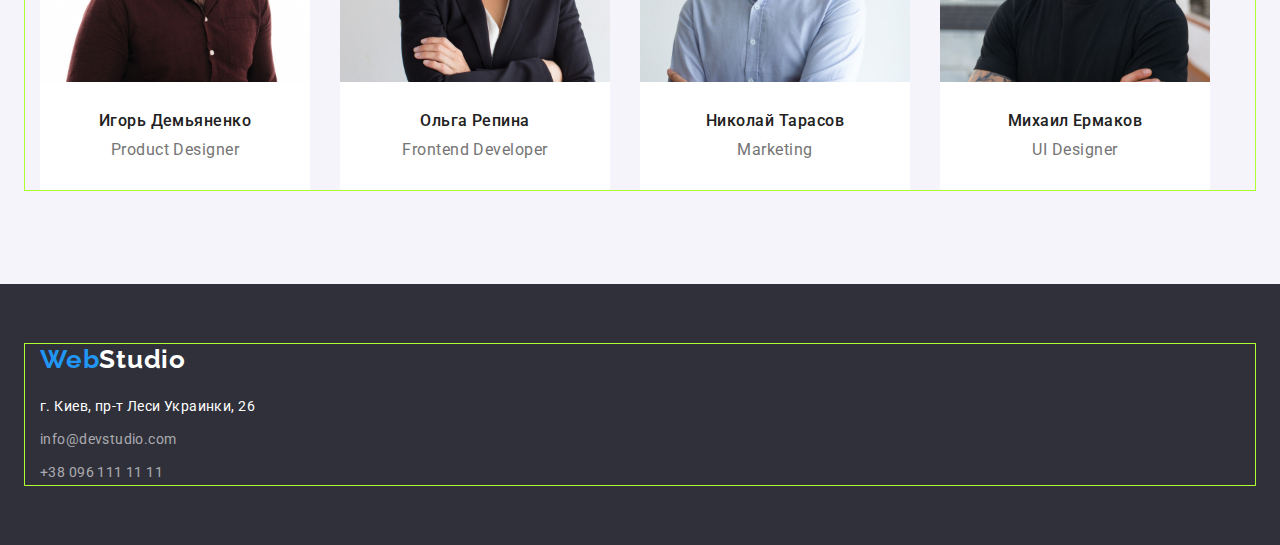
==== commit 8fb265a1: "Полная коррекция макета" ====
--- a/index.html
+++ b/index.html
@@ -16,10 +16,10 @@
 </head>
 <body>
     <!-- Шапка сайта -->
-    <header>
-        <div class="header">
+    <header class="header">
+        <div class="container header-container">
+            <a class="logo" href="./index.html">Web<span class="logo-title">Studio</span></a> 
             <nav class="nav-box">
-                <a class="logo" href="./index.html">Web<span class="logo-title">Studio</span></a> 
                 <ul class="navigation-links">
                     <li class="site-nav"><a class="link-nav current" href="./index.html">Студия</a></li>
                     <li class="site-nav"><a class="link-nav" href="./portfolio.html">Портфолио</a></li>
@@ -35,19 +35,20 @@
     </header>
 
     <main>
-    <!-- Герой -->
+    <!-- Секция Герой -->
 
-        <section class="hero">
-            <div class="hero-conteiner">
+        <section class="hero section">
+            <div class="container">
             <h1 class="hero-title">Эффективные решения для вашего бизнеса</h1>
             <button class="button" type="button">Заказать услугу</button>
             </div>
         </section>
 
-    <!-- Основные задачи -->
+    <!-- Секция Основные задачи -->
 
-        <section class="container">
-    <!--Заголовок для ассистивных технологий-->
+        <section class="main-features section">
+        <!--Заголовок для ассистивных технологий-->
+        <div class="container">  
             <h2 class="visually-hidden">Особенности</h2>
             <ul class="features">
                 <li class="features-item">
@@ -79,9 +80,11 @@
                     </p>
                 </li>
             </ul>
+        </div>
         </section>
-    <!-- Задачи студии -->
-        <section class="container-task">
+    <!-- Секция Задачи студии -->
+        <section class="main-task">
+        <div class="container">
             <h2 class="tasks-title">Чем мы занимаемся</h2>
             <ul class="tasks">
                 <li class="task-item">
@@ -94,36 +97,45 @@
                     <img src="./img-studio/box3.jpeg" alt="Дизайнерское офорление" width="370">
                 </li>
             </ul>
+        </div>
         </section>
         
-    <!-- Наша команда -->
-        <section class="container-team">
-            <div class="our-team">
+    <!-- Секция Наша команда -->
+        <section class="team section">
+            <div class="container">
             <h2 class="team-title">Наша команда</h2>
         
             <ul class="list-members">
                 <li class="member">
                     <img src="./img-studio/igor-dem.jpeg" alt="Фото Игоря Демьяненко" width="270">
-                    <h3 class="team-member">Игорь Демьяненко</h3>
-                    <p class="team-stream">Product Designer</p>
+                    <div class="member-discription">
+                        <h3 class="team-member">Игорь Демьяненко</h3>
+                        <p class="team-stream">Product Designer</p>
+                    </div>
                 </li>
                 
                 <li class="member">
                     <img src="./img-studio/olga-repina.jpeg" alt="Фото Ольги Репиной" width="270">
-                    <h3 class="team-member">Ольга Репина</h3>
-                    <p class="team-stream">Frontend Developer</p>
+                    <div class="member-discription">
+                        <h3 class="team-member">Ольга Репина</h3>
+                        <p class="team-stream">Frontend Developer</p>
+                    </div>
                 </li>
                 
                 <li class="member">
                     <img src="./img-studio/nikolay-tarasov.jpeg" alt="Фото Николая Тарасова" width="270">
-                    <h3 class="team-member">Николай Тарасов</h3>
-                    <p class="team-stream">Marketing</p>
+                    <div class="member-discription">
+                        <h3 class="team-member">Николай Тарасов</h3>
+                        <p class="team-stream">Marketing</p>
+                    </div>
                 </li>
                 
                 <li class="member">
                     <img src="./img-studio/mikhail-ermakov.jpeg" alt="Фото Михаила Ермакова" width="270">
-                    <h3 class="team-member">Михаил Ермаков</h3>
-                    <p class="team-stream">UI Designer</p>
+                    <div class="member-discription">
+                        <h3 class="team-member">Михаил Ермаков</h3>
+                        <p class="team-stream">UI Designer</p>
+                    </div>
                 </li>
             </ul>
             </div>
@@ -132,7 +144,7 @@
 
 <!-- Футер -->
     <footer class="footer">
-        <div class="footer-item">
+        <div class="container">
             <div class="logotype">
                 <a class="logo-footer" href="./index.html">Web<span class="logo-title-footer">Studio</span></a> 
             </div>
--- a/css/styles.css
+++ b/css/styles.css
@@ -24,20 +24,32 @@
 a {
   text-decoration: none;
   margin: 0;
-  padding: 0;
-}
-p {
-  margin: 0;
-}
-h1,
-h2,
-h3 {
+}
+h1, h2, h3, p {
   margin: 0;
 }
 img {
   display: block;
 }
 /* Шапка сайта */
+
+.container {
+  width: 1200px;
+  padding-left: 15px;
+  padding-right: 15px;
+  margin-left: auto;
+  margin-right: auto;
+
+  outline: 1px solid greenyellow;
+}
+.section {
+  padding-top: 94px;
+  padding-bottom: 94px;
+}
+.header-container {
+  display: flex;
+  align-items: center;
+}
 .logo {
   font-family: 'Raleway';
   font-weight: 700;
@@ -45,9 +57,7 @@
   line-height: 1.2;
   letter-spacing: 0.03em;
 
-  display: block;
-  padding-top: 24px;
-  padding-bottom: 25px;
+  margin-right: 93px;
 
   color: var(--accent-color);
 }
@@ -59,36 +69,28 @@
 
   color: #000000;
 }
-.header {
-  display: flex;
-  width: 1200px;
-  height: 80px;
-  padding-left: 15px;
-  padding-right: 15px;
-
-  background-color: aquamarine;
-
-  margin-left: auto;
-  margin-right: auto;
+.navigation-links {
+  display: flex;
   align-items: center;
 }
-.nav-box {
-  display: flex;
+.site-nav {
+  margin-right: 50px;
+}
+.site-nav:last-child {
+  margin-right: 0;
 }
 .contact-box {
   display: flex;
-  margin-left: 331px;
-}
-.navigation-links {
-  display: flex;
-  margin-left: 93px;
-}
-.navigation-links .site-nav + .site-nav {
-  margin-left: 50px;
+  align-items: center;
+  margin-left: auto;
+}
+.site-contact {
+  display: flex;
 }
 .link-nav {
   display: block;
-  padding: 32px 0;
+  padding-top: 32px;
+  padding-bottom: 32px;
 
   font-weight: 500;
   font-size: 14px;
@@ -108,18 +110,22 @@
 .link-nav.current:active {
   color: var(--accent-color);
 }
-.contact-box .site-contact + .site-contact {
-  margin-left: 50px;
+.site-contact {
+  margin-right: 50px;
+}
+.site-contact:last-child {
+  margin-right: 0;
 }
 .contact-nav {
+  display: block;
+  padding-top: 32px;
+  padding-bottom: 32px;
+
   font-weight: 500;
   font-size: 14px;
   line-height: 1.14;
 
   color: var(--primary-text-color);
-
-  display: block;
-  padding: 32px 0;
 }
 .contact-nav:hover,
 .contact-nav:focus {
@@ -133,18 +139,21 @@
 .hero-conteiner {
   text-align: center;
   width: 1200px;
+  height: 600px;
   padding-left: 15px;
   padding-right: 15px;
   padding-top: 200px;
-  margin-left: auto;
-  margin-right: auto;
+  padding-bottom: 280px;
+  margin-left: auto;
+  margin-right: auto;
+
+  outline: 1px solid white;
 }
 .hero-title {
   width: 696px;
   height: 120px;
   margin-left: auto;
   margin-right: auto;
-  margin-bottom: 30px;
 
   font-weight: 900;
   font-size: 44px;
@@ -154,13 +163,14 @@
   text-transform: uppercase;
 
   color: #ffffff;
-  background-color: red;
 }
 
 .button {
   margin-right: auto;
   margin-left: auto;
-  margin-bottom: 200px;
+  margin-top: 30px;
+  width: 200px;
+  height: 50px;
 
   font-family: inherit;
   font-weight: 700;
@@ -187,21 +197,16 @@
   clip-path: inset(50%);
   margin: -1px;
 }
-.container {
-  width: 1200px;
-  padding-left: 15px;
-  padding-right: 15px;
-  margin-left: auto;
-  margin-right: auto;
-  margin-top: 97px;
-  margin-bottom: 94px;
+.conteiner-features {
+ height: 101px;
 }
 .features {
   display: flex;
+  justify-content: space-between;
 }
 .features-item {
   width: 270px;
-  background-color: aquamarine;
+  height: 101px;
 }
 .features .features-item + .features-item {
   margin-left: 30px;
@@ -227,16 +232,11 @@
 }
 
 /* Задачи Веб-Студии */
-.container-task {
-  width: 1200px;
-  padding-left: 15px;
-  padding-right: 15px;
-  margin-left: auto;
-  margin-right: auto;
-  margin-bottom: 94px;
+.main-task {
+  padding-bottom: 94px;
 }
 .tasks-title {
-  margin-bottom: 50px;
+  padding-bottom: 50px;
 
   font-weight: 700;
   font-size: 36px;
@@ -250,30 +250,27 @@
   display: flex;
 }
 .tasks .task-item + .task-item {
-  margin-left: 30px;
+  padding-left: 30px;
 }
 
 /* Наша команда */
-.container-team {
+.team {
   background: #f5f4fa;
 }
 .our-team {
   display: flex;
+  flex-wrap: wrap;
   width: 1200px;
-  padding-left: 15px;
-  padding-right: 15px;
-  margin-left: auto;
-  margin-right: auto;
-  height: 648px;
-  flex-wrap: wrap;
+  margin-left: auto;
+  margin-right: auto;
+  padding: 94px 15px;
   justify-content: space-around;
-  align-content: center;
+
+  outline: 1px solid red;
+  
 }
 .team-title {
-  padding-top: 94px;
-  padding-bottom: 50px;
-
-  text-align: center;
+  margin-bottom: 50px;
   font-weight: 700;
   font-size: 36px;
   line-height: 1.16;
@@ -285,24 +282,21 @@
 .list-members {
   display: flex;
   text-align: center;
-  width: 1170px;
-  height: 368px;
-  margin-bottom: 94px;
-  margin-left: auto;
-  margin-right: auto;
-}
+}
+
 .list-members .member + .member {
   margin-left: 30px;
 }
+.member-discription {
+  padding-top: 30px;
+  padding-bottom: 30px;
+}
 .member {
-  width: 270px;
-  height: 368px;
-
   background-color: #ffffff;
 }
 .team-member {
-  margin-top: 30px;
-  text-align: center;
+  text-align: center;
+  margin-bottom: 10px;
 
   font-weight: 500;
   font-size: 16px;
@@ -313,7 +307,6 @@
 }
 
 .team-stream {
-  margin-top: 10px;
   text-align: center;
 
   font-weight: 400;
@@ -327,38 +320,35 @@
 /* Футер */
 .footer {
   background: #2f303a;
-  display: block;
+  padding-top: 60px;
+  padding-bottom: 60px;
 }
 .footer-item {
   align-items: flex-start;
   width: 1200px;
-  height: 252px;
-  padding: 60px 15px;
-  margin-left: auto;
-  margin-right: auto;
+  padding: 60px 0px;
+  margin-left: auto;
+  margin-right: auto;
+
+  outline: 1px solid white;
 }
 .logotype {
   display: block;
-  margin-right: 0;
+  margin-bottom: 20px;
 }
 .logo-footer {
+  display: block;
+
   font-family: 'Raleway';
   font-weight: 700;
   font-size: 26px;
   line-height: 1.2;
   letter-spacing: 0.03em;
 
-  display: block;
-
   color: var(--accent-color);
 }
 .address {
   display: block;
-  width: 231px;
-  height: 81px;
-  padding-top: 20px;
-  padding-bottom: 60px;
-  margin-right: 0;
 }
 .logo-title-footer {
   font-family: 'Raleway';
@@ -372,6 +362,7 @@
   padding-top: 9px;
 }
 .address-text {
+  display: block;  
   font-family: 'Roboto';
   font-style: normal;
   font-size: 14px;
@@ -390,42 +381,4 @@
   color: rgba(255, 255, 255, 0.6);
 }
 
-/* Страница Портфолио */
-
-.button-filter {
-  font-family: inherit;
-  font-weight: 500;
-  font-size: 16px;
-  line-height: 1.62;
-  text-align: center;
-  letter-spacing: 0.03em;
-  cursor: pointer;
-
-  color: var(--title-text-color);
-  background-color: var(--background-clr-btn);
-}
-.button-filter:hover,
-.button-filter:focus {
-  color: #ffffff;
-  background-color: var(--accent-color);
-}
-.button-filter .active:active {
-  color: #ffffff;
-  background-color: var(--accent-color);
-}
-/* Галерея проектов */
-.cards-title {
-  font-weight: 700;
-  font-size: 18px;
-  line-height: 2;
-  letter-spacing: 0.06em;
-
-  color: var(--title-text-color);
-}
-.cards-item {
-  font-size: 16px;
-  line-height: 1.88;
-  letter-spacing: 0.03em;
-
-  color: var(--primary-text-color);
-}
+
